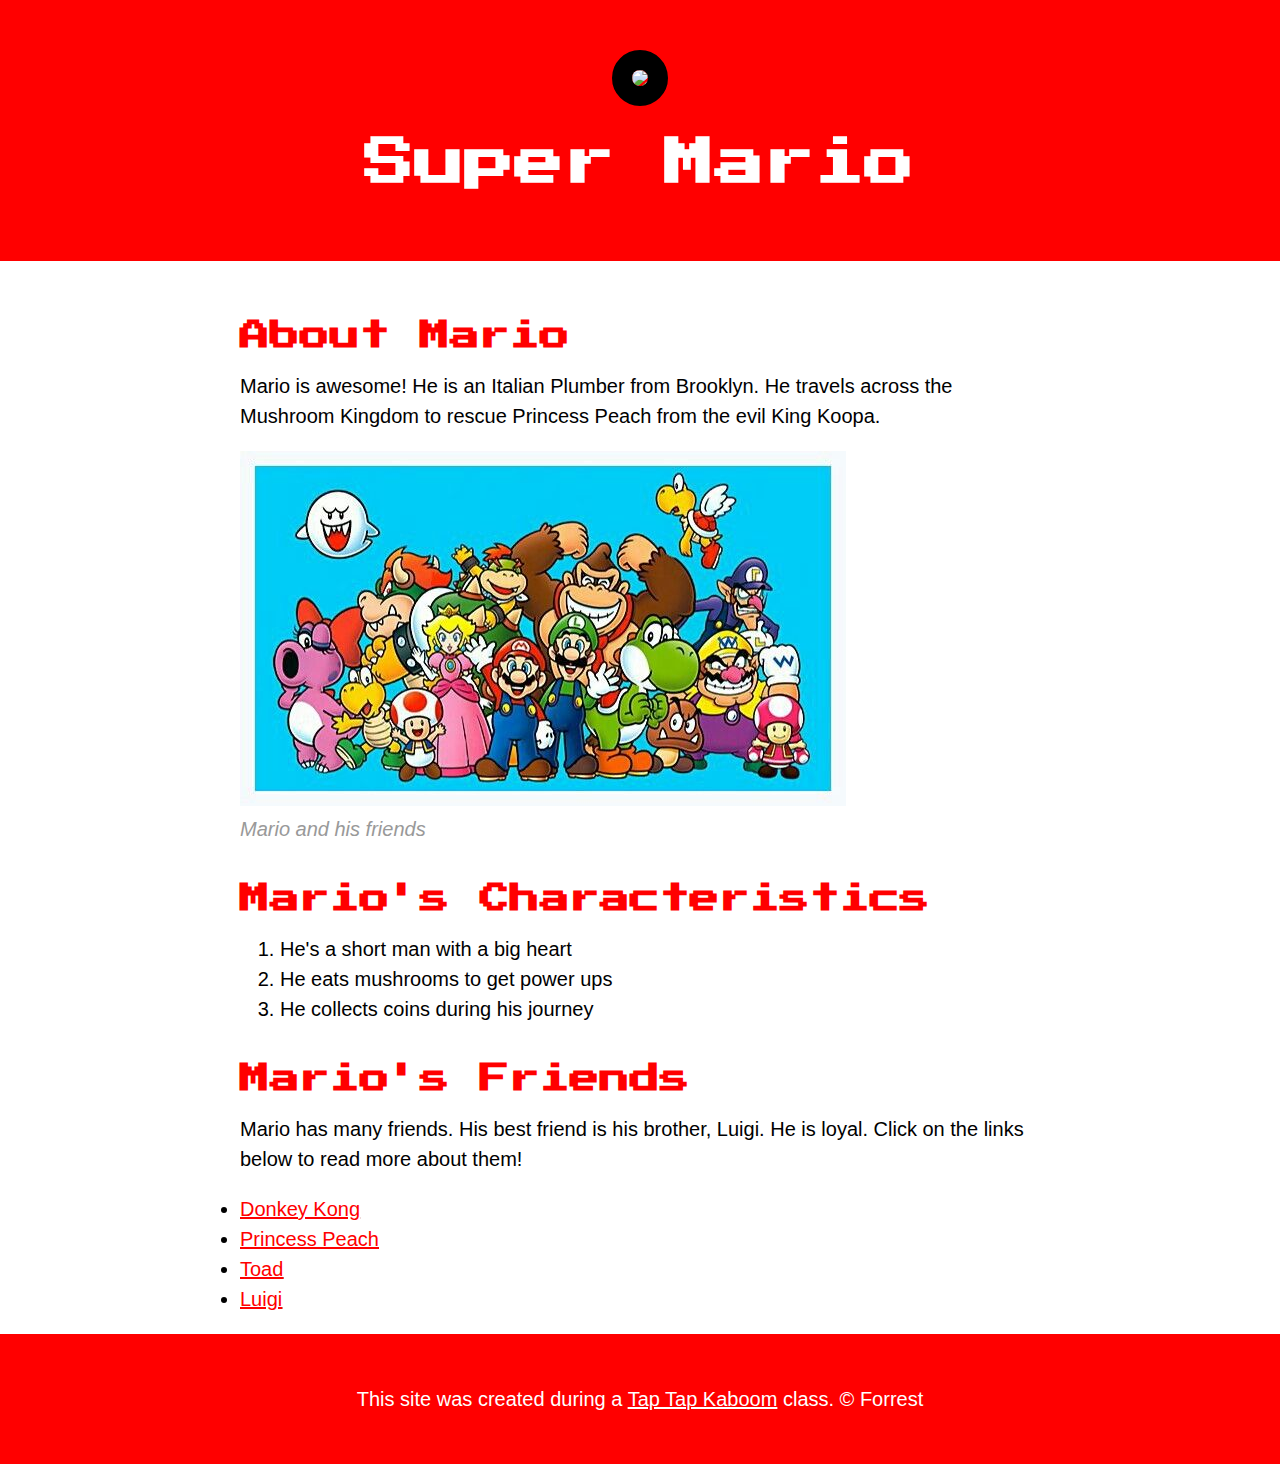
==== index-2.html @ ea075334 "Retried publishing website, this time without spelling errors." ====
<!DOCTYPE html>
<html>
<head>
	<title>Super Mario</title>
	<link rel="icon" href="img/mario-avatar.jpeg">
	<link href="https://fonts.googleapis.com/css?family=Press+Start+2P&display=swap" rel="stylesheet">
	<link rel="stylesheet" type="text/css" href="css/hero-2.css">
</head>
<body>
	<!-- header element -->
	<header>
		<img src="img/mario-avatar.jpeg">
		<h1>Super Mario</h1>
	</header>

		<!-- main element -->
		<main>
			<h2>About Mario</h2>
			<p>Mario is awesome! He is an Italian Plumber from Brooklyn. He travels across the Mushroom Kingdom to rescue Princess Peach from the evil King Koopa.</p>
			<img src="img/mario-big.jpg">
			<p class="caption">Mario and his friends</p>

			<!-- Characteristics -->
			<h2>Mario's Characteristics</h2>
			<ol>
				<li>He's a short man with a big heart</li>
				<li>He eats mushrooms to get power ups</li>
				<li>He collects coins during his journey</li>
			</ol>

			<!-- Friends -->
			<h2>Mario's Friends</h2>
			<p>Mario has many friends. His best friend is his brother, Luigi. He is loyal. Click on the links below to read more about them!</p>
			<u>
				<li><a target="_blank" href="https://en.wikipedia.org/wiki/Donkey_Kong_(character)">Donkey Kong</a></li>
				<li><a target="_blank"href="https://en.wikipedia.org/wiki/Princess_Peach">Princess Peach</a></li>
				<li><a target="_blank"href="https://en.wikipedia.org/wiki/Toad_(Nintendo)">Toad</a></li>
				<li><a target="_blank"href="https://en.wikipedia.org/wiki/Luigi">Luigi</a></li>
			</u>
		</main>

		<!-- Footer element -->
		<footer>
			<p>This site was created during a <a href="https://taptapkaboom.com">Tap Tap Kaboom</a> class. &copy; Forrest</p>
		</footer>

</body>
</html>
---- css/hero-2.css ----
body{
	margin: 0;
	font-family: 'Helvetica', 'Arial', 'Serif';
	font-size: 20px;
	line-height: 30px;
}

header{
	background: red;
	text-align: center;
	padding-top: 50px;
	padding-bottom: 50px;
}

h1, h2{
	font-family: 'Press Start 2P', cursive;
}

/*header styles*/
/* write your comment here*/

header h1{
	color: white;
	font-size: 50px;
}

header img{
	border-radius: 170px;
    width: 300px;
    border: 20px solid black;
}

main{
	max-width: 800px;
	margin: 0 auto;
	padding: 20px;
}

main img{
	max-width: 100%;
}

h2{
	font-size: 30px;
	color: red;
	margin: 40px 0 10px;
}

a{
	color: red;
}
a:hover{
	color: white;
	background-color: purple;
}

footer{
	background: red;
	text-align: center;
	color: white;
	padding: 50px;
}

footer p{
	margin: 0;
}

footer a{
	color: white;
}
footer a:hover{
	opacity: .5;
	background-color: transparent;
}
	
p.caption{
	color: #999999;
	font-style: italic;
	margin-top: 0
}
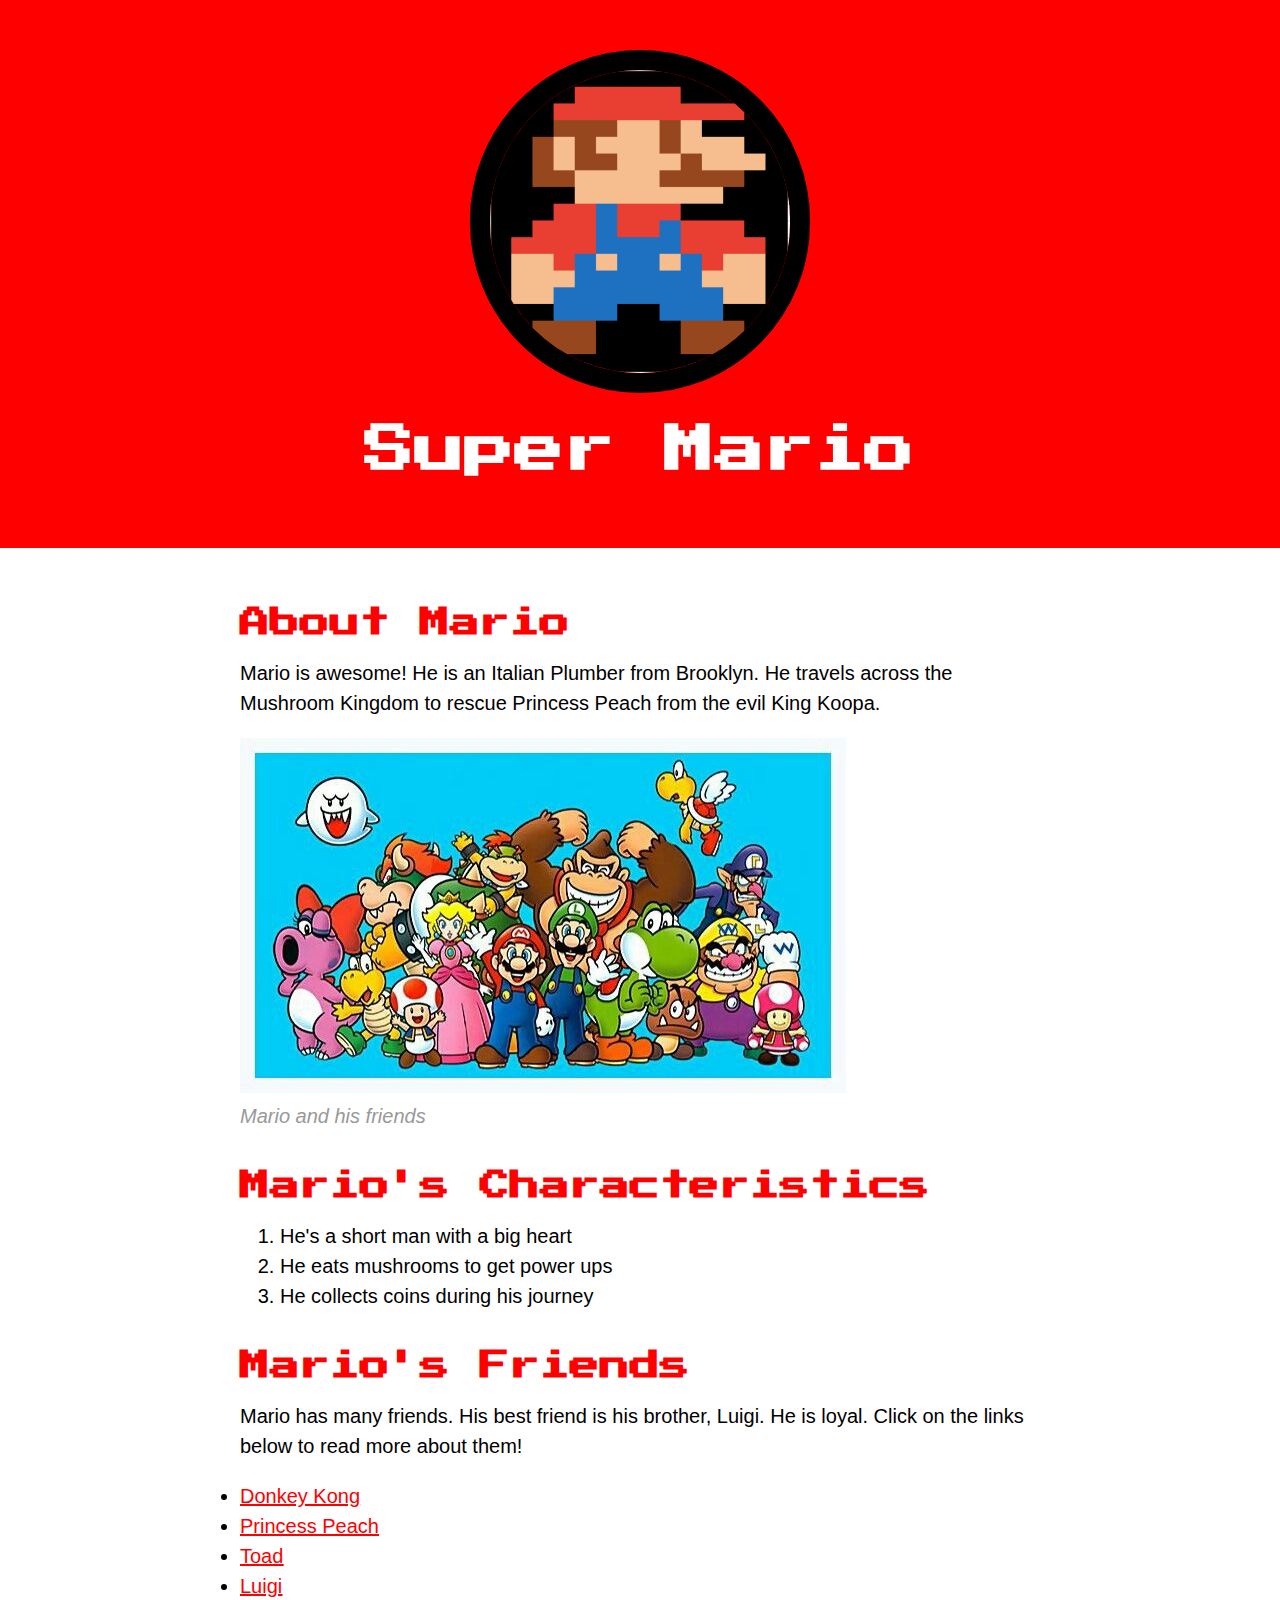
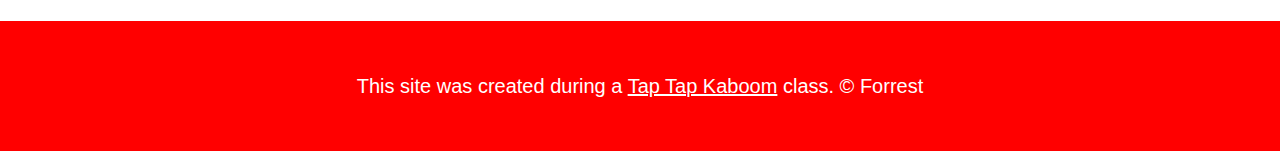
==== commit b21f633a: "Changed Mario's Avatar" ====
--- a/index-2.html
+++ b/index-2.html
@@ -2,14 +2,14 @@
 <html>
 <head>
 	<title>Super Mario</title>
-	<link rel="icon" href="img/mario-avatar.jpeg">
+	<link rel="icon" href="img/mario-avatar-2.jpg">
 	<link href="https://fonts.googleapis.com/css?family=Press+Start+2P&display=swap" rel="stylesheet">
 	<link rel="stylesheet" type="text/css" href="css/hero-2.css">
 </head>
 <body>
 	<!-- header element -->
 	<header>
-		<img src="img/mario-avatar.jpeg">
+		<img src="img/mario-avatar-2.jpg">
 		<h1>Super Mario</h1>
 	</header>
 
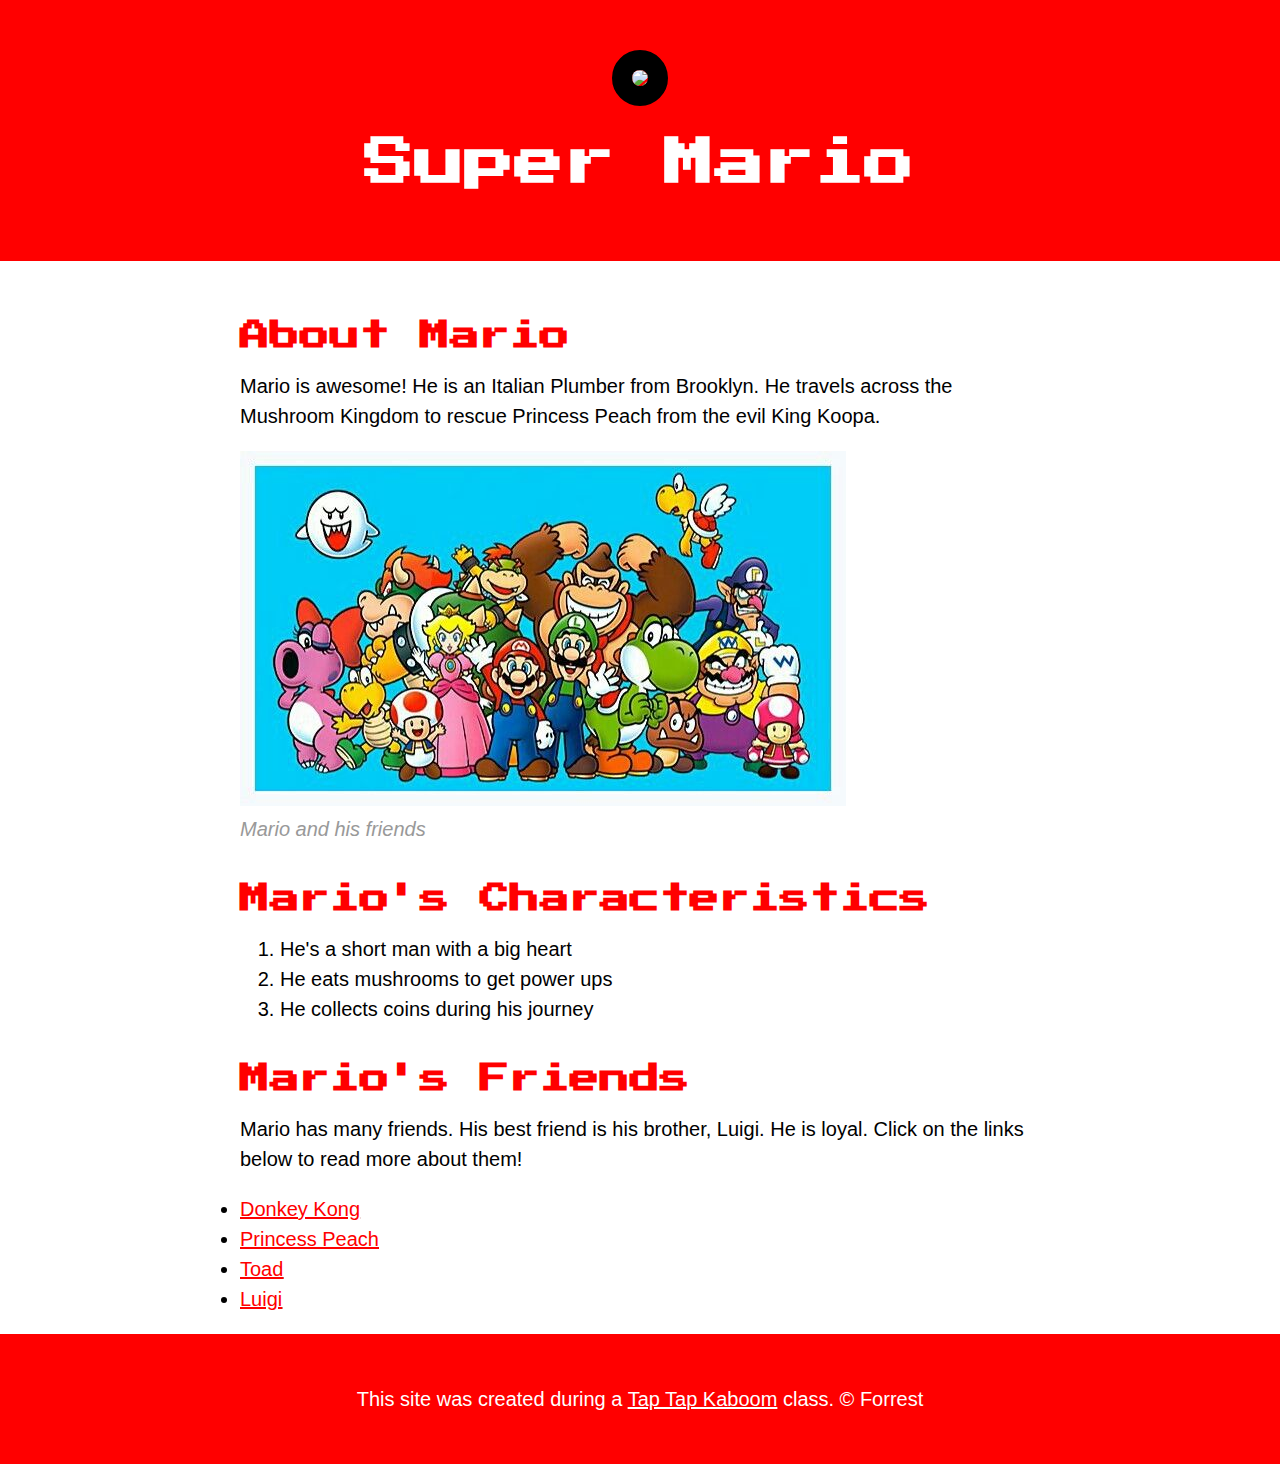
==== commit bf46ecb3: "Changed header image again" ====
--- a/index-2.html
+++ b/index-2.html
@@ -2,14 +2,14 @@
 <html>
 <head>
 	<title>Super Mario</title>
-	<link rel="icon" href="img/mario-avatar-2.jpg">
+	<link rel="icon" href="img/mario-avatar-3">
 	<link href="https://fonts.googleapis.com/css?family=Press+Start+2P&display=swap" rel="stylesheet">
 	<link rel="stylesheet" type="text/css" href="css/hero-2.css">
 </head>
 <body>
 	<!-- header element -->
 	<header>
-		<img src="img/mario-avatar-2.jpg">
+		<img src="img/mario-avatar-3">
 		<h1>Super Mario</h1>
 	</header>
 
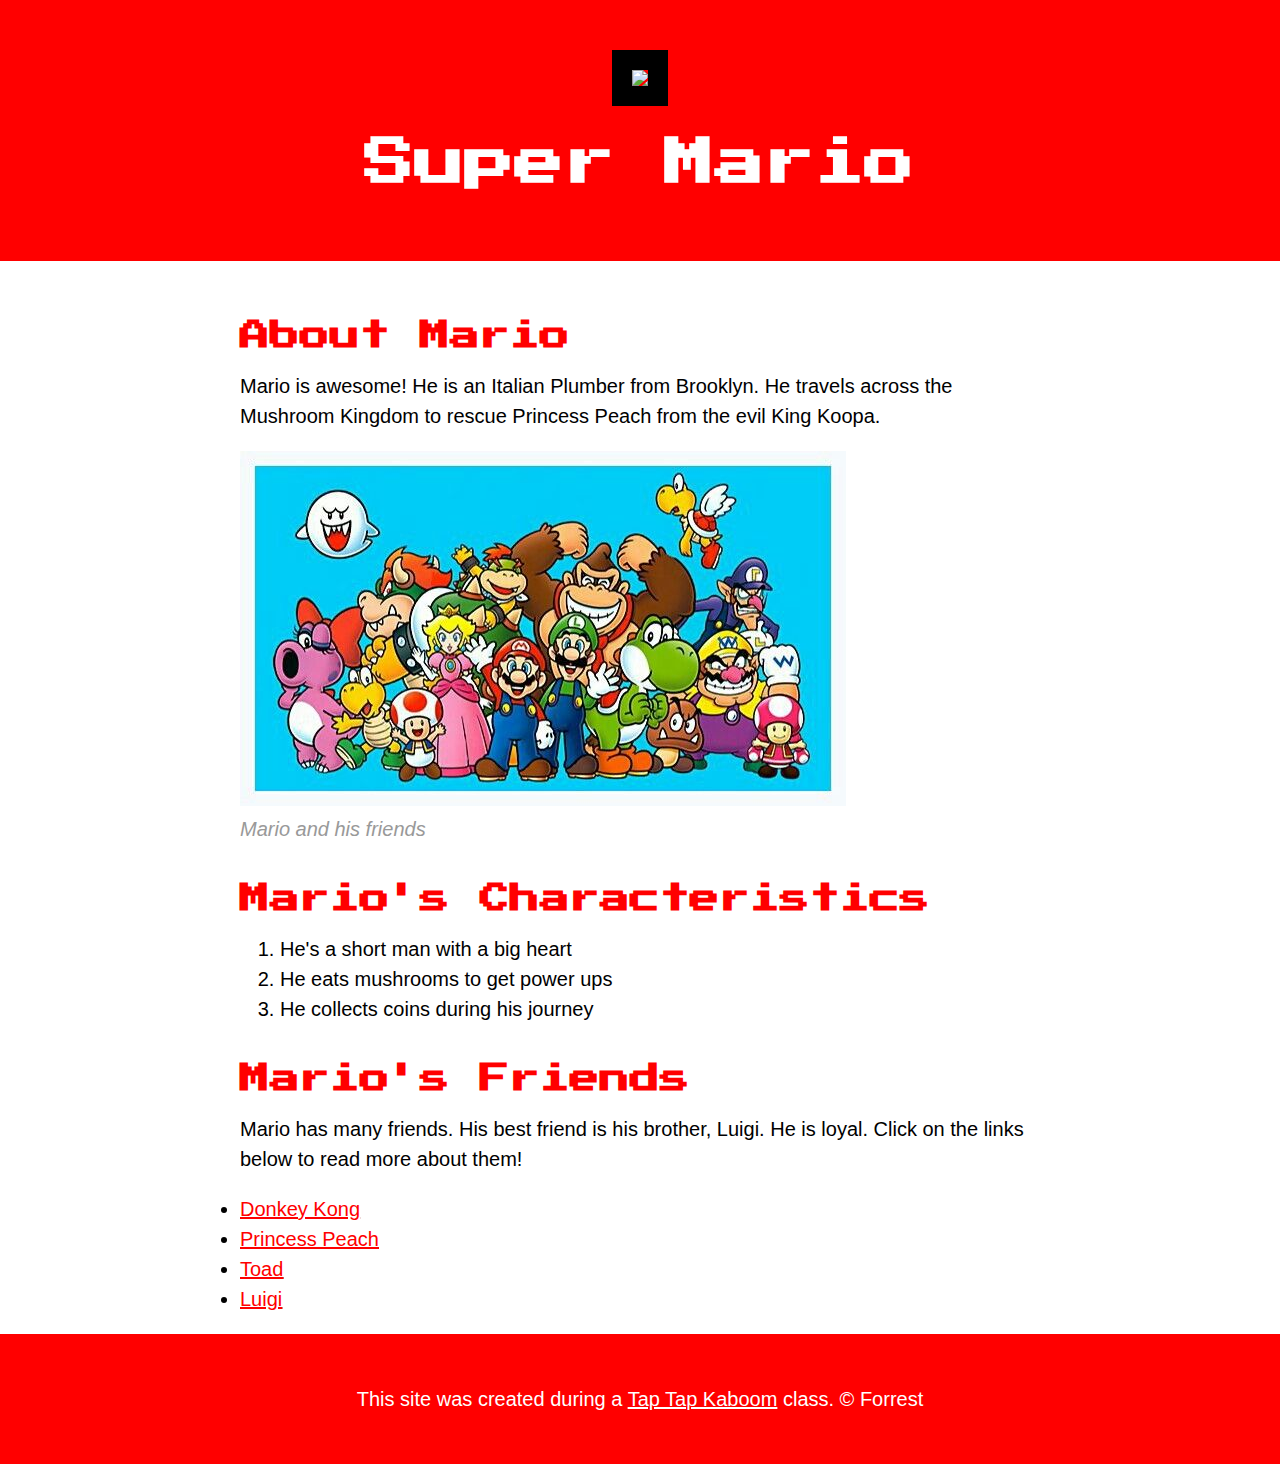
==== commit 75a89824: "Changed border and image" ====
--- a/index-2.html
+++ b/index-2.html
@@ -2,14 +2,14 @@
 <html>
 <head>
 	<title>Super Mario</title>
-	<link rel="icon" href="img/mario-avatar-3">
+	<link rel="icon" href="img/mario-avatar-4">
 	<link href="https://fonts.googleapis.com/css?family=Press+Start+2P&display=swap" rel="stylesheet">
 	<link rel="stylesheet" type="text/css" href="css/hero-2.css">
 </head>
 <body>
 	<!-- header element -->
 	<header>
-		<img src="img/mario-avatar-3">
+		<img src="img/mario-avatar-4">
 		<h1>Super Mario</h1>
 	</header>
 
--- a/css/hero-2.css
+++ b/css/hero-2.css
@@ -25,7 +25,7 @@
 }
 
 header img{
-	border-radius: 170px;
+	border: 170px;
     width: 300px;
     border: 20px solid black;
 }
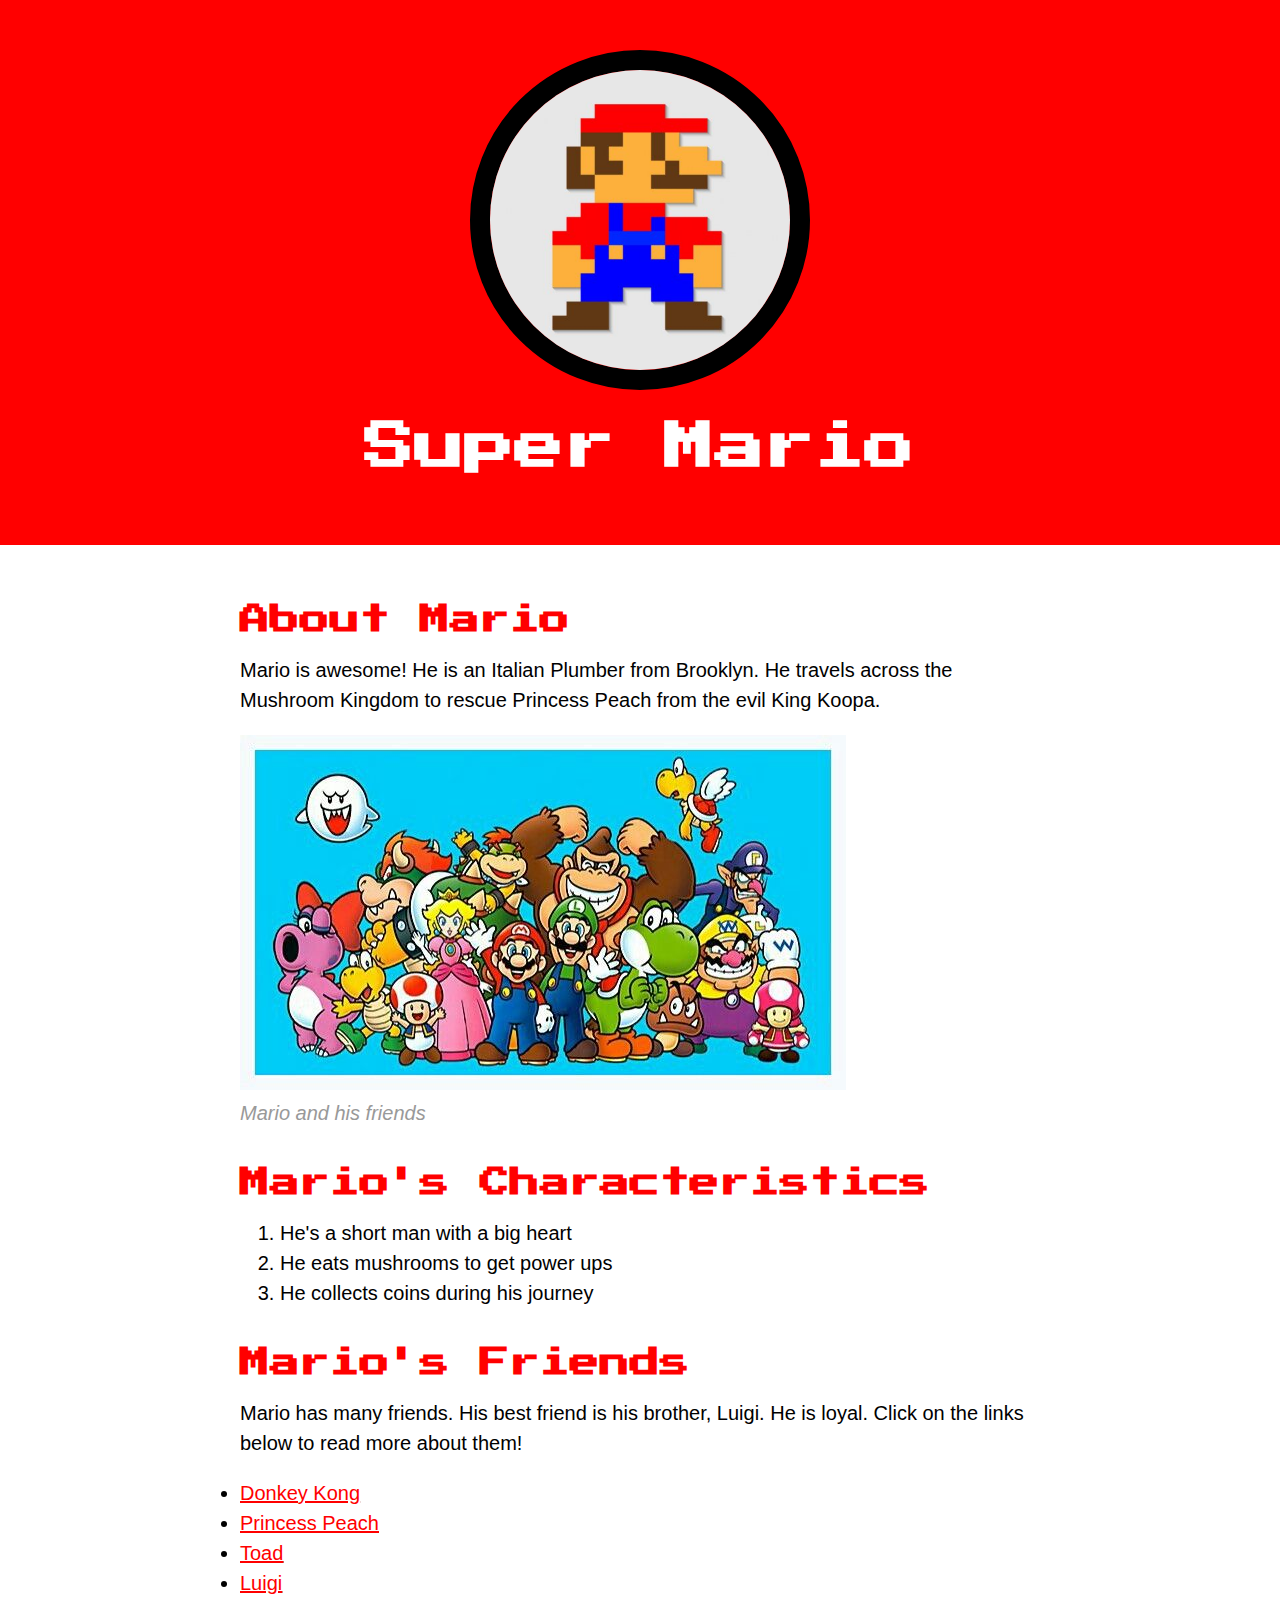
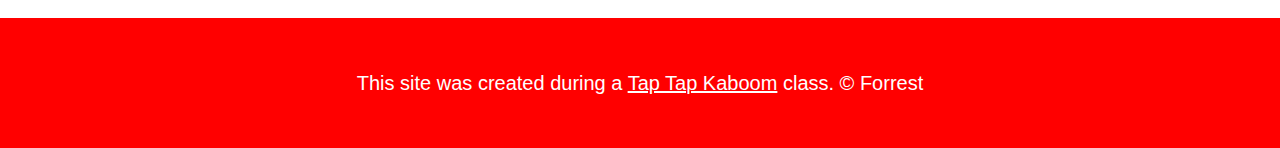
==== commit c90ca5ea: "One more image change" ====
--- a/index-2.html
+++ b/index-2.html
@@ -2,14 +2,14 @@
 <html>
 <head>
 	<title>Super Mario</title>
-	<link rel="icon" href="img/mario-avatar-4">
+	<link rel="icon" href="img/super-mario-avatar.jpg">
 	<link href="https://fonts.googleapis.com/css?family=Press+Start+2P&display=swap" rel="stylesheet">
 	<link rel="stylesheet" type="text/css" href="css/hero-2.css">
 </head>
 <body>
 	<!-- header element -->
 	<header>
-		<img src="img/mario-avatar-4">
+		<img src="img/super-mario-avatar.jpg">
 		<h1>Super Mario</h1>
 	</header>
 
--- a/css/hero-2.css
+++ b/css/hero-2.css
@@ -25,7 +25,7 @@
 }
 
 header img{
-	border: 170px;
+	border-radius: 170px;
     width: 300px;
     border: 20px solid black;
 }
